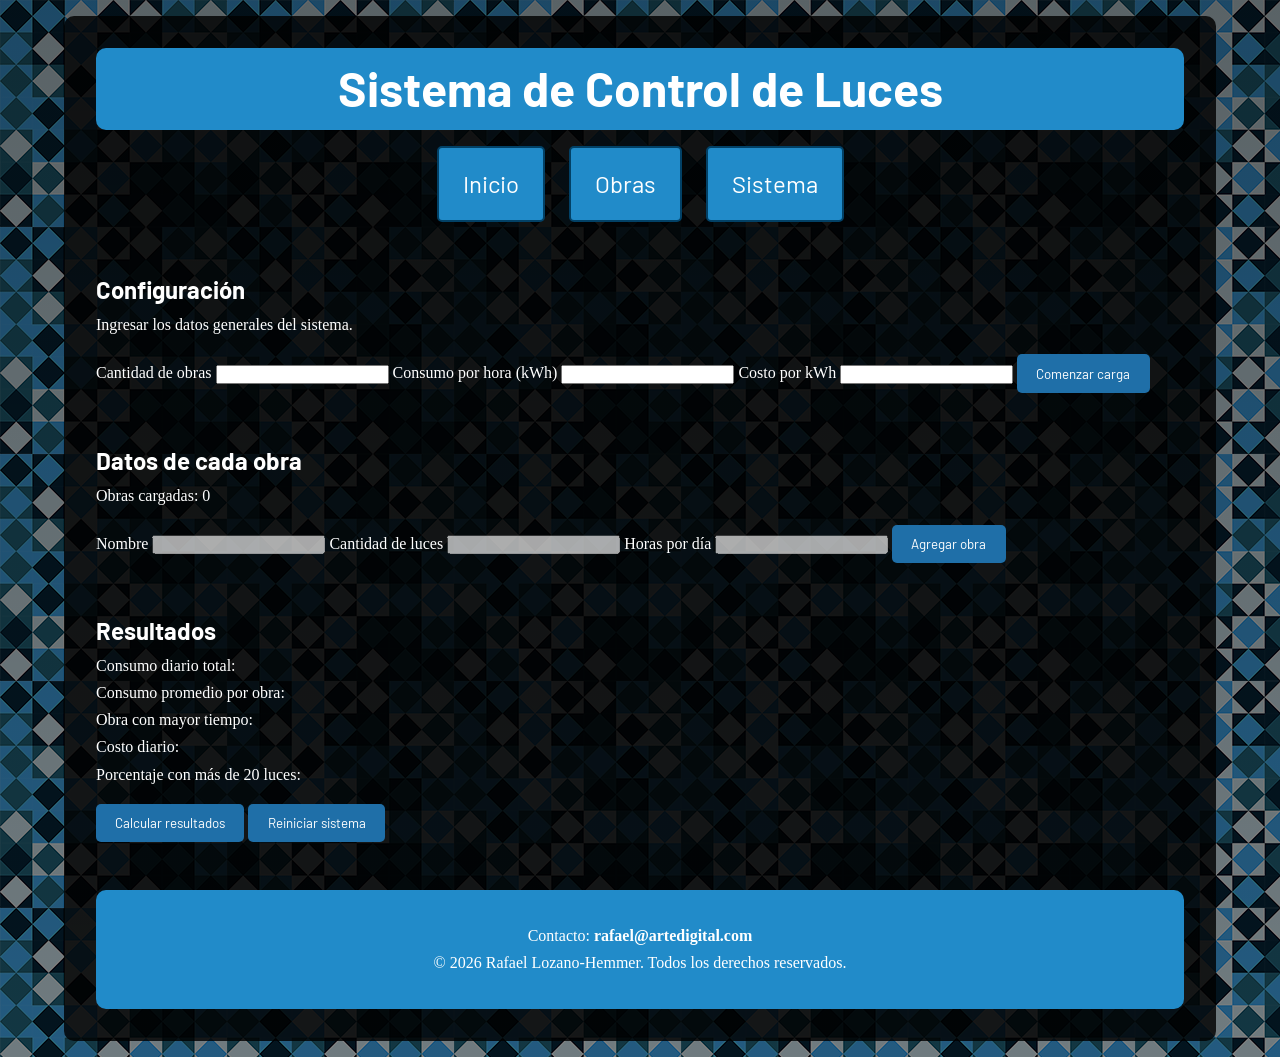
==== ejercicio.html @ 44c7356a "creacion de la ultima pagina con el forms y js" ====
<!DOCTYPE html>
<html lang="es">

<head>
    <meta charset="UTF-8">
    <meta name="viewport" content="width=device-width, initial-scale=1.0">
    <title>Sistema de Control de Luces</title>

    <link rel="stylesheet" href="estilos/styles.css">

    <link rel="preconnect" href="https://fonts.googleapis.com">
    <link rel="preconnect" href="https://fonts.gstatic.com" crossorigin>
    <link href="https://fonts.googleapis.com/css2?family=Barlow:wght@300;400;600;700&display=swap" rel="stylesheet">
</head>

<body>
    <div class="contenedor">

        <header>
            <h1>Sistema de Control de Luces</h1>
        </header>

        <nav>
            <ul class="menu">
                <li><a href="index.html">Inicio</a></li>
                <li><a href="obras.html">Obras</a></li>
                <li><a href="ejercicio.html">Sistema</a></li>
            </ul>
        </nav>

        <main>

            <section>
                <article>
                    <h2>Configuración</h2>

                    <p>Ingresar los datos generales del sistema.</p>

                    <form>
                        <label for="cantidadObras">
                            Cantidad de obras
                        </label>

                        <input type="number" id="cantidadObras" min="1">

                        <label for="consumoHora">
                            Consumo por hora (kWh)
                        </label>

                        <input type="number" id="consumoHora" step="0.1">

                        <label for="costoKwh">
                            Costo por kWh
                        </label>

                        <input type="number" id="costoKwh" step="0.01">

                        <button type="button" id="btnConfigurar">
                            Comenzar carga
                        </button>
                    </form>
                </article>
            </section>


            <section>
                <article>
                    <h2>Datos de cada obra</h2>

                    <p id="contador">
                        Obras cargadas: 0
                    </p>

                    <form>
                        <label for="nombreObra">
                            Nombre
                        </label>

                        <input type="text" id="nombreObra" disabled>

                        <label for="cantidadLuces">
                            Cantidad de luces
                        </label>

                        <input type="number" id="cantidadLuces" min="1" disabled>

                        <label for="horas">
                            Horas por día
                        </label>

                        <input type="number" id="horas" min="1" disabled>

                        <button type="button" id="btnAgregar" disabled>
                            Agregar obra
                        </button>
                    </form>
                </article>
            </section>


            <section id="resultados">

                <h2>Resultados</h2>
                <p id="resultado1">
                    Consumo diario total:
                </p>

                <p id="resultado2">
                    Consumo promedio por obra:
                </p>

                <p id="resultado3">
                    Obra con mayor tiempo:
                </p>

                <p id="resultado4">
                    Costo diario:
                </p>

                <p id="resultado5">
                    Porcentaje con más de 20 luces:
                </p>

                <button type="button" id="btnCalcular" disabled>
                    Calcular resultados
                </button>

                <button type="button" id="btnReiniciar" disabled>
                    Reiniciar sistema
                </button>

            </section>

        </main>

        <footer>
            <p>
                Contacto:
                <a href="mailto:rafael@artedigital.com">
                    rafael@artedigital.com
                </a>
            </p>

            <p class="footer-texto">
                © 2026 Rafael Lozano-Hemmer. Todos los derechos reservados.
            </p>
        </footer>

    </div>

    <script src="js/ejercicio.js"></script>
</body>

</html>
---- estilos/styles.css ----
* {
    margin: 0;
    padding: 0;
    box-sizing: border-box;
}

body {
    background-image:
          linear-gradient(rgba(0, 0, 0, 0.6), rgba(0, 0, 0, 0.5)),
          url("../img/fondo.png");
        line-height: 1.7;
        color: white;
}

h1,
h2,
h3,
nav a,
blockquote,
button {
    font-family: "Barlow", sans-serif;
}

blockquote {
    font-style: italic;
    font-size: 1.2rem;
    padding: 1rem;
    margin-bottom: 1rem;
    border: 3px solid white;
    background-color: rgba(0, 0, 0, 0.4);
    border-radius: 10px;
    text-align: center;
}

.contenedor {
    width: 90%;
    max-width: 1200px;
    margin: 1rem auto;
    padding: 2rem;
    background-color: rgba(0, 0, 0, 0.82);
    border-radius: 10px;
}

header {
    text-align: center;
    background-color: #218BC9;
    margin-bottom: 1rem;
    border-radius: 10px;
}

header h1 {
    font-size: 3rem;
    margin-bottom: .5rem;
}

header p {
    font-size: 1.1rem;
}

nav {
    margin-bottom: 3rem;
    border-radius: 10px;
}

.menu {
    list-style: none;
    display: flex;
    justify-content: center;
    gap: 1.5rem;
    flex-wrap: wrap;
    font-size: 1.5rem;
}

.menu li {
    display: inline-block;
}

.menu a {
    background-color: #218BC9;
    color: white;
    text-decoration: none;
    padding: 1rem 1.5rem;
    border: 2px solid #024166;
    border-radius: 5px;
    display: inline-block;
    transition: 0.6s;
}

.menu a:hover {
    background-color: #024166;
    transform: scale(1.05);
}

.tres-columnas {
    display: flex;
    gap: 2rem;
    align-items: stretch;
}

.columna {
    flex: 1;
    padding: 2rem;
    border-radius: 10px;
    background-color: rgba(76, 162, 213, 0.90);
    box-shadow: 0 0 15px rgba(0, 0, 0, 0.4);
}

section {
    margin-bottom: 3rem;
}

img {
    max-width: 100%;
}

#datoCurioso {
    margin: 1rem 0;
    padding: 1rem;
    background-color: rgba(255, 255, 255, 0.1);
    border-left: 4px solid #00bcd4;
    color: white;
    border-radius: 5px;
}

button{
    padding:.7rem 1.2rem;
    border:none;
    background:#1f6fa8;
    color:white;
    border-radius:5px;
    cursor:pointer;
    font-family:"Barlow",sans-serif;
    margin-top:1rem;
}

iframe {
    border: none;
    border-radius: 10px;
}

@media screen and (max-width: 768px) {

    header h1 {
        font-size: 2.5rem;
    }

    .menu {

        flex-direction: column;
        align-items: center;
    }

    article {
        padding: 1.5rem;
    }

    iframe {
        height: 300px;
    }
}

footer {
    text-align: center;
    background-color: #218BC9;
    padding: 2rem;
    border-radius: 10px;
}

footer a {
    color: white;
    text-decoration: none;
    font-weight: bold;
}

footer a:hover {
    text-decoration: underline;
}

#galeria{
    display:flex;
    flex-wrap:wrap;
    gap:20px;
}

.obra{
    width:220px;
    padding:15px;
    text-align:center;
    border:1px solid gray;
    border-radius: 10px;
    background-color: #218BC9;
}

.obra img{
    width:100%;
    padding:10px;
}
.galeriaGrande .obra{
    width:320px;
}

.dos-columnas{

    display:flex;
    gap:2rem;
    align-items:flex-start;

}

.columna-chica{
    flex:1;
}
.columna-grande{
    flex:2;
}
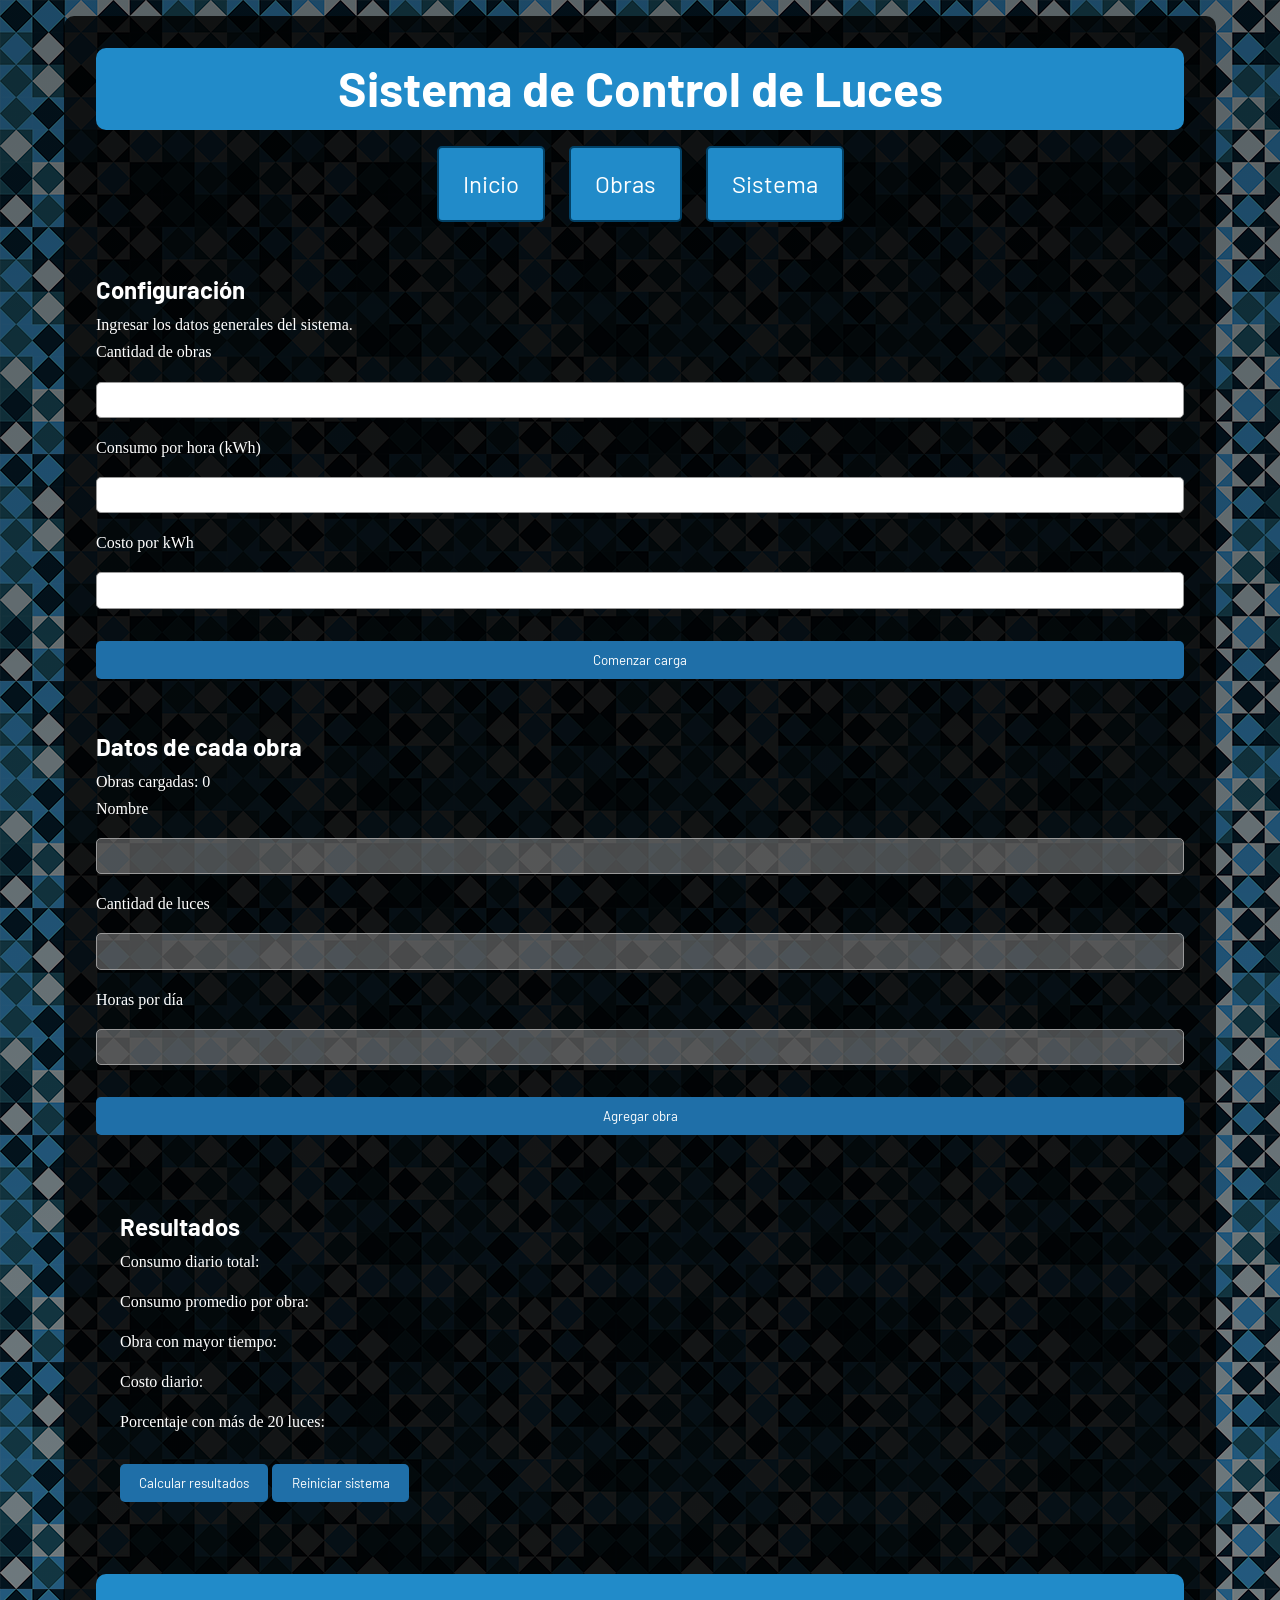
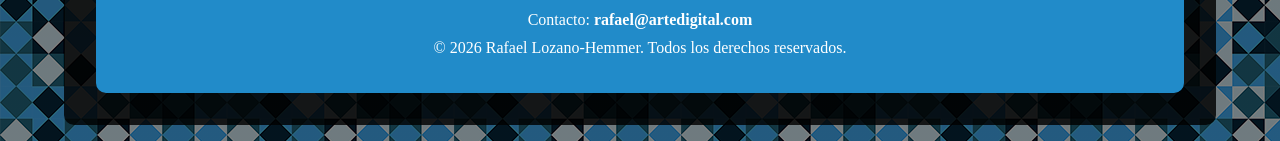
==== commit 9fc4521f: "Comentarios en HTML y CSS" ====
--- a/ejercicio.html
+++ b/ejercicio.html
@@ -2,24 +2,32 @@
 <html lang="es">
 
 <head>
+
+    <!-- Configuración del documento -->
     <meta charset="UTF-8">
     <meta name="viewport" content="width=device-width, initial-scale=1.0">
+
+    <!-- Título de la página -->
     <title>Sistema de Control de Luces</title>
 
+    <!-- Hoja de estilos -->
     <link rel="stylesheet" href="estilos/styles.css">
 
+    <!-- Tipografía Google Fonts -->
     <link rel="preconnect" href="https://fonts.googleapis.com">
     <link rel="preconnect" href="https://fonts.gstatic.com" crossorigin>
     <link href="https://fonts.googleapis.com/css2?family=Barlow:wght@300;400;600;700&display=swap" rel="stylesheet">
+
 </head>
 
 <body>
+    <!-- Contenedor principal -->
     <div class="contenedor">
-
+        <!-- Encabezado -->
         <header>
             <h1>Sistema de Control de Luces</h1>
         </header>
-
+        <!-- Menú de navegación -->
         <nav>
             <ul class="menu">
                 <li><a href="index.html">Inicio</a></li>
@@ -27,34 +35,28 @@
                 <li><a href="ejercicio.html">Sistema</a></li>
             </ul>
         </nav>
-
+        <!-- Contenido principal -->
         <main>
-
+            <!-- Configuración inicial del sistema -->
             <section>
                 <article>
                     <h2>Configuración</h2>
-
                     <p>Ingresar los datos generales del sistema.</p>
-
                     <form>
                         <label for="cantidadObras">
                             Cantidad de obras
                         </label>
-
                         <input type="number" id="cantidadObras" min="1">
-
                         <label for="consumoHora">
                             Consumo por hora (kWh)
                         </label>
-
                         <input type="number" id="consumoHora" step="0.1">
-
                         <label for="costoKwh">
                             Costo por kWh
                         </label>
-
                         <input type="number" id="costoKwh" step="0.01">
 
+                        <!-- Botón para comenzar la carga de datos -->
                         <button type="button" id="btnConfigurar">
                             Comenzar carga
                         </button>
@@ -62,11 +64,11 @@
                 </article>
             </section>
 
-
+            <!-- Formulario para ingresar cada obra -->
             <section>
                 <article>
                     <h2>Datos de cada obra</h2>
-
+                    <!-- Contador de obras cargadas -->
                     <p id="contador">
                         Obras cargadas: 0
                     </p>
@@ -75,21 +77,16 @@
                         <label for="nombreObra">
                             Nombre
                         </label>
-
                         <input type="text" id="nombreObra" disabled>
-
                         <label for="cantidadLuces">
                             Cantidad de luces
                         </label>
-
                         <input type="number" id="cantidadLuces" min="1" disabled>
-
                         <label for="horas">
                             Horas por día
                         </label>
-
                         <input type="number" id="horas" min="1" disabled>
-
+                        <!-- Botón para agregar una nueva obra -->
                         <button type="button" id="btnAgregar" disabled>
                             Agregar obra
                         </button>
@@ -97,42 +94,38 @@
                 </article>
             </section>
 
-
+            <!-- Sección donde JavaScript mostrará los resultados -->
             <section id="resultados">
-
                 <h2>Resultados</h2>
                 <p id="resultado1">
                     Consumo diario total:
                 </p>
-
                 <p id="resultado2">
                     Consumo promedio por obra:
                 </p>
-
                 <p id="resultado3">
                     Obra con mayor tiempo:
                 </p>
-
                 <p id="resultado4">
                     Costo diario:
                 </p>
-
                 <p id="resultado5">
                     Porcentaje con más de 20 luces:
                 </p>
 
+                <!-- Botón para realizar los cálculos -->
                 <button type="button" id="btnCalcular" disabled>
                     Calcular resultados
                 </button>
 
+                <!-- Botón para reiniciar el sistema -->
                 <button type="button" id="btnReiniciar" disabled>
                     Reiniciar sistema
                 </button>
-
             </section>
-
         </main>
 
+        <!-- Pie de página -->
         <footer>
             <p>
                 Contacto:
@@ -142,13 +135,14 @@
             </p>
 
             <p class="footer-texto">
-                © 2026 Rafael Lozano-Hemmer. Todos los derechos reservados.
+                © 2026 Rafael Lozano-Hemmer.
+                Todos los derechos reservados.
             </p>
         </footer>
 
     </div>
 
+    <!-- Archivo JavaScript del sistema -->
     <script src="js/ejercicio.js"></script>
 </body>
-
 </html>
--- a/estilos/styles.css
+++ b/estilos/styles.css
@@ -1,17 +1,26 @@
+/*=========================================
+    RESET GENERAL
+=========================================*/
 * {
     margin: 0;
     padding: 0;
     box-sizing: border-box;
 }
 
+/*=========================================
+    ESTILOS GENERALES
+=========================================*/
 body {
     background-image:
-          linear-gradient(rgba(0, 0, 0, 0.6), rgba(0, 0, 0, 0.5)),
-          url("../img/fondo.png");
-        line-height: 1.7;
-        color: white;
-}
-
+        linear-gradient(rgba(0, 0, 0, 0.6), rgba(0, 0, 0, 0.5)),
+        url("../img/fondo.png");
+    line-height: 1.7;
+    color: white;
+}
+
+/*=========================================
+    TIPOGRAFÍA
+=========================================*/
 h1,
 h2,
 h3,
@@ -21,6 +30,9 @@
     font-family: "Barlow", sans-serif;
 }
 
+/*=========================================
+    BLOCKQUOTE
+=========================================*/
 blockquote {
     font-style: italic;
     font-size: 1.2rem;
@@ -32,6 +44,10 @@
     text-align: center;
 }
 
+/*=========================================
+    CONTENEDOR PRINCIPAL
+=========================================*/
+
 .contenedor {
     width: 90%;
     max-width: 1200px;
@@ -41,6 +57,9 @@
     border-radius: 10px;
 }
 
+/*=========================================
+    HEADER
+=========================================*/
 header {
     text-align: center;
     background-color: #218BC9;
@@ -56,6 +75,10 @@
 header p {
     font-size: 1.1rem;
 }
+
+/*=========================================
+    MENÚ DE NAVEGACIÓN
+=========================================*/
 
 nav {
     margin-bottom: 3rem;
@@ -91,12 +114,14 @@
     transform: scale(1.05);
 }
 
+/*=========================================
+    LAYOUT DE TRES COLUMNAS (INDEX)
+=========================================*/
 .tres-columnas {
     display: flex;
     gap: 2rem;
     align-items: stretch;
 }
-
 .columna {
     flex: 1;
     padding: 2rem;
@@ -105,6 +130,9 @@
     box-shadow: 0 0 15px rgba(0, 0, 0, 0.4);
 }
 
+/*=========================================
+    SECCIONES E IMÁGENES
+=========================================*/
 section {
     margin-bottom: 3rem;
 }
@@ -113,6 +141,9 @@
     max-width: 100%;
 }
 
+/*=========================================
+    DATO CURIOSO
+=========================================*/
 #datoCurioso {
     margin: 1rem 0;
     padding: 1rem;
@@ -122,22 +153,32 @@
     border-radius: 5px;
 }
 
-button{
-    padding:.7rem 1.2rem;
-    border:none;
-    background:#1f6fa8;
-    color:white;
-    border-radius:5px;
-    cursor:pointer;
-    font-family:"Barlow",sans-serif;
-    margin-top:1rem;
-}
-
+/*=========================================
+    BOTONES
+=========================================*/
+button {
+    padding: .7rem 1.2rem;
+    border: none;
+    background: #1f6fa8;
+    color: white;
+    border-radius: 5px;
+    cursor: pointer;
+    font-family: "Barlow", sans-serif;
+    margin-top: 1rem;
+}
+
+/*=========================================
+    VIDEO (IFRAME)
+=========================================*/
 iframe {
     border: none;
     border-radius: 10px;
 }
 
+/*=========================================
+    DISEÑO RESPONSIVE
+=========================================*/
+
 @media screen and (max-width: 768px) {
 
     header h1 {
@@ -145,7 +186,6 @@
     }
 
     .menu {
-
         flex-direction: column;
         align-items: center;
     }
@@ -157,8 +197,12 @@
     iframe {
         height: 300px;
     }
-}
-
+
+}
+
+/*=========================================
+    FOOTER
+=========================================*/
 footer {
     text-align: center;
     background-color: #218BC9;
@@ -176,40 +220,77 @@
     text-decoration: underline;
 }
 
-#galeria{
-    display:flex;
-    flex-wrap:wrap;
-    gap:20px;
-}
-
-.obra{
-    width:220px;
-    padding:15px;
-    text-align:center;
-    border:1px solid gray;
-    border-radius: 10px;
-    background-color: #218BC9;
-}
-
-.obra img{
-    width:100%;
-    padding:10px;
-}
-.galeriaGrande .obra{
-    width:320px;
-}
-
-.dos-columnas{
-
-    display:flex;
-    gap:2rem;
-    align-items:flex-start;
-
-}
-
-.columna-chica{
-    flex:1;
-}
-.columna-grande{
-    flex:2;
+/*=========================================
+    GALERÍA DE OBRAS
+=========================================*/
+#galeria {
+    display: flex;
+    flex-wrap: wrap;
+    gap: 20px;
+}
+
+.obra {
+    width: 220px;
+    padding: 15px;
+    text-align: center;
+    border: 1px solid gray;
+    border-radius: 10px;
+    background-color: #218BC9;
+}
+
+.obra img {
+    width: 100%;
+    padding: 10px;
+}
+
+/*=========================================
+    CAMBIO DE DISEÑO DE LA GALERÍA
+=========================================*/
+.galeriaGrande .obra {
+    width: 320px;
+}
+
+/*=========================================
+    LAYOUT DE DOS COLUMNAS (OBRAS)
+=========================================*/
+.dos-columnas {
+    display: flex;
+    gap: 2rem;
+    align-items: flex-start;
+}
+
+.columna-chica {
+    flex: 1;
+}
+
+.columna-grande {
+    flex: 2;
+}
+
+/*=========================================
+    FORMULARIOS
+=========================================*/
+form {
+    display: flex;
+    flex-direction: column;
+    gap: 1rem;
+}
+
+input {
+    padding: .6rem;
+    border: 1px solid #999;
+    border-radius: 5px;
+}
+
+/*=========================================
+    RESULTADOS DEL EJERCICIO
+=========================================*/
+
+#resultados {
+    padding: 1.5rem;
+    border-radius: 10px;
+}
+
+#resultados p {
+    margin-bottom: .8rem;
 }
